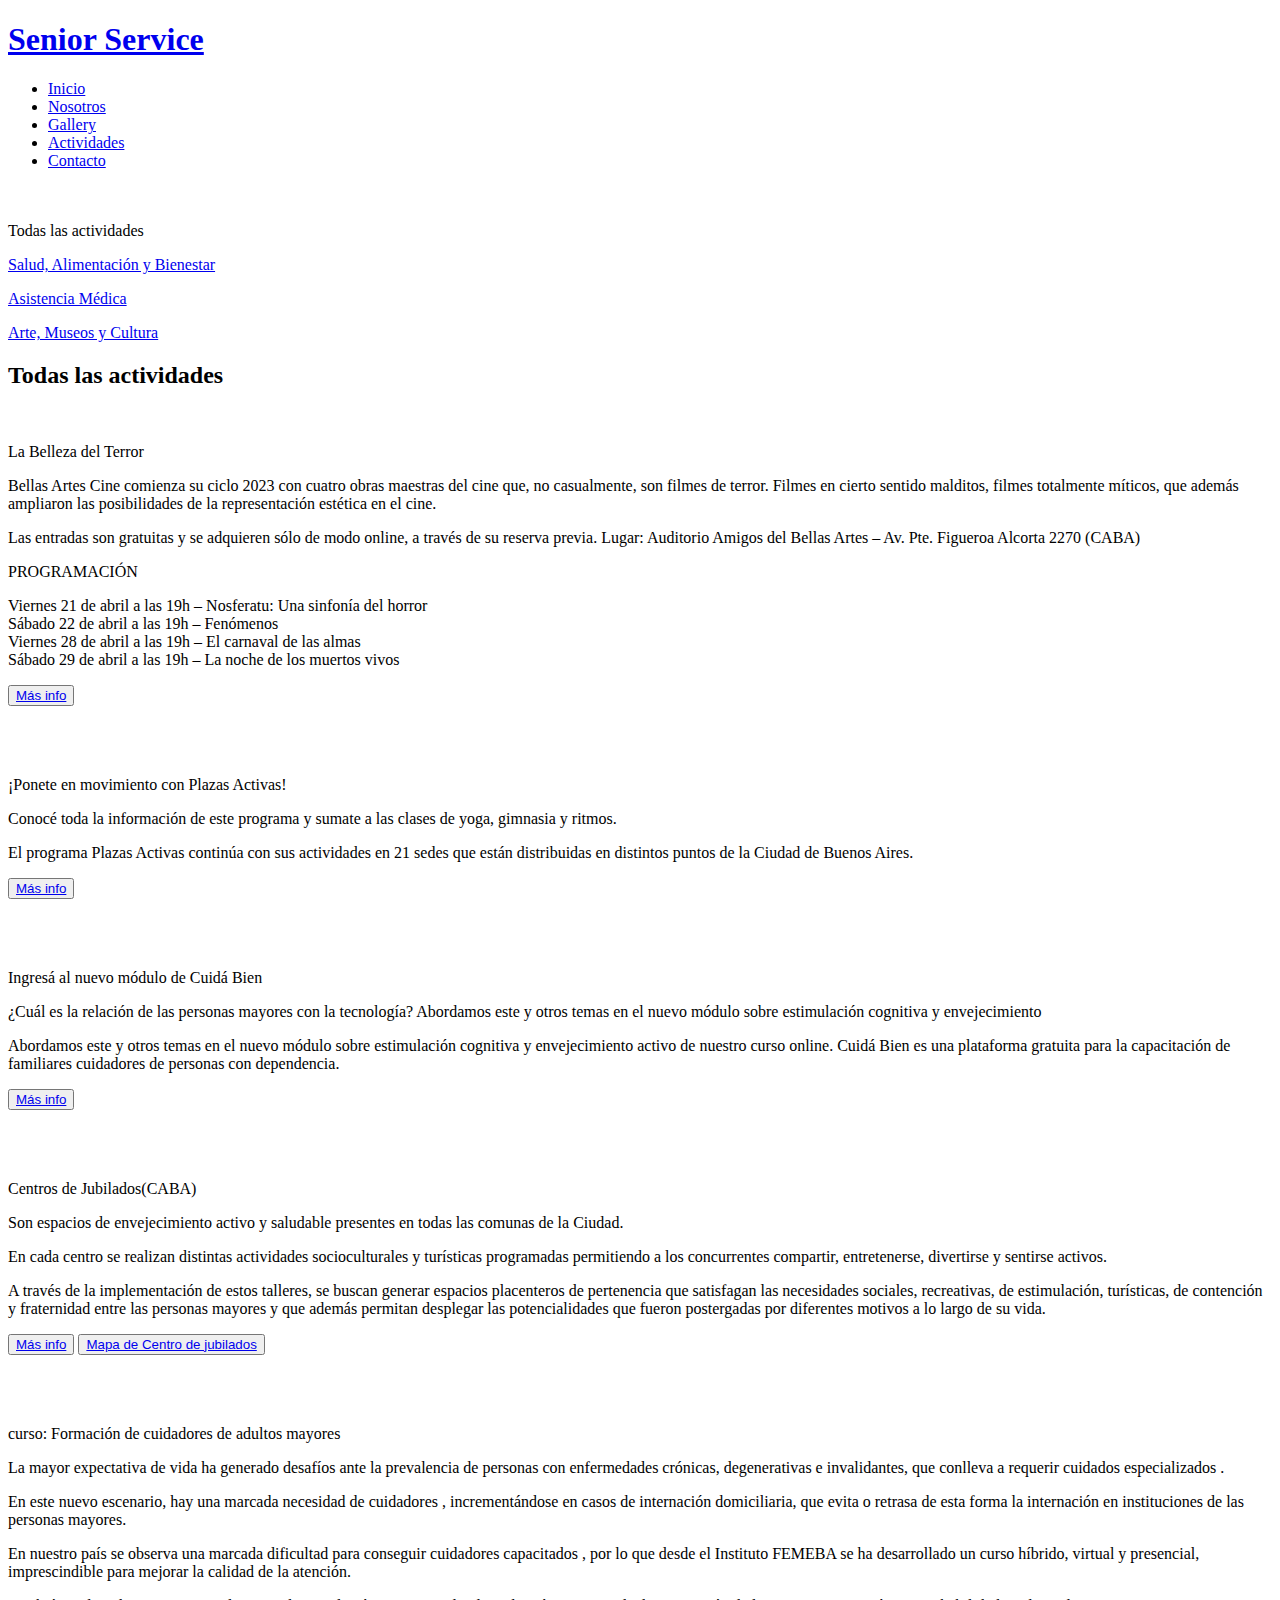
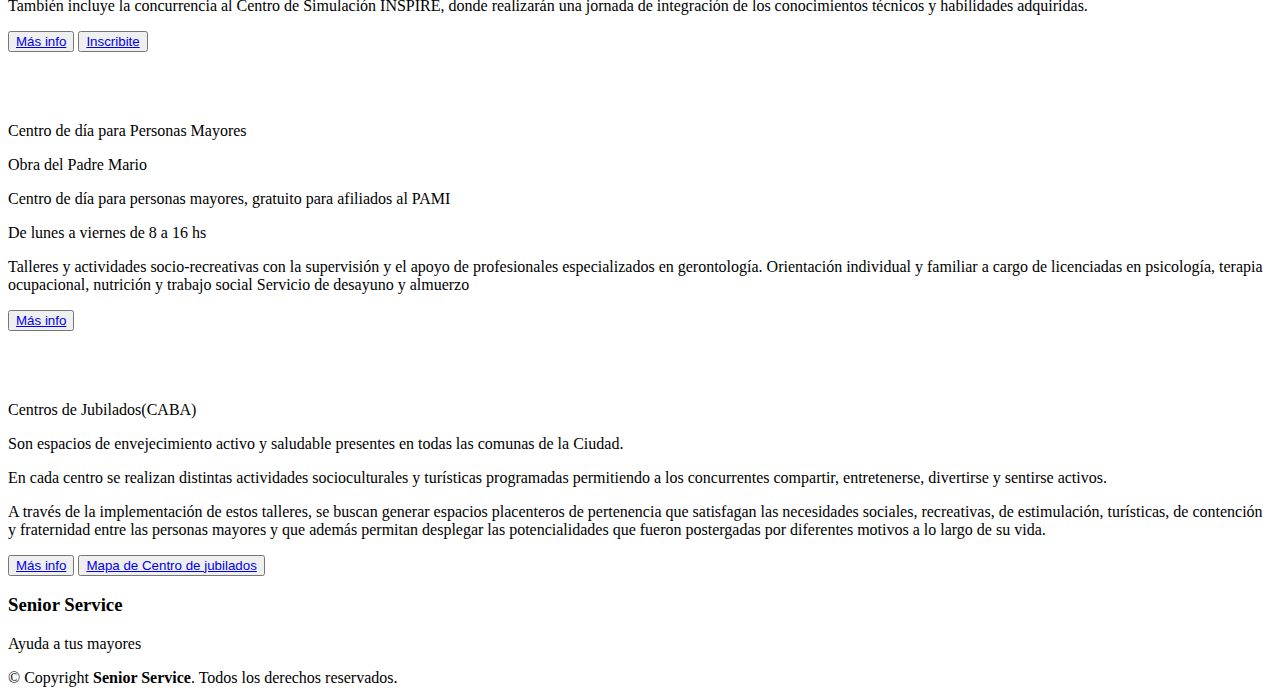
==== actividades.html @ 0757668c "Add files via upload" ====
<!DOCTYPE html>
<html lang="en">

<head>
  <meta charset="utf-8">
  <meta content="width=device-width, initial-scale=1.0" name="viewport">

  <title>Senior Service</title>
  <meta content="" name="description">
  <meta content="" name="keywords">

  <!-- Favicons -->
  <link href="assets/img/favicon.png" rel="icon">

  <!-- Google Fonts -->
  <link href="https://fonts.googleapis.com/css?family=Open+Sans:300,300i,400,400i,600,600i,700,700i|Raleway:300,300i,400,400i,500,500i,600,600i,700,700i|Poppins:300,300i,400,400i,500,500i,600,600i,700,700i" rel="stylesheet">

  <!-- Vendor CSS Files -->
  <link href="assets/vendor/bootstrap/css/bootstrap.min.css" rel="stylesheet">
  <link href="assets/vendor/bootstrap-icons/bootstrap-icons.css" rel="stylesheet">
  <link href="assets/vendor/boxicons/css/boxicons.min.css" rel="stylesheet">
  <link href="assets/vendor/glightbox/css/glightbox.min.css" rel="stylesheet">
  <link href="assets/vendor/remixicon/remixicon.css" rel="stylesheet">
  <link href="assets/vendor/swiper/swiper-bundle.min.css" rel="stylesheet">

  <!-- Template Main CSS File -->
  <link href="assets/css/style.css" rel="stylesheet">
</head>

<body>

  <!-- ======= Header ======= -->
  <header id="header" class="fixed-top">
    <div class="container d-flex align-items-center justify-content-between">

      <h1 class="logo"><a href="index.html">Senior Service </a></h1>
      <!-- Uncomment below if you prefer to use an image logo -->
      <!-- <a href="index.html" class="logo"><img src="assets/img/logo.png" alt="" class="img-fluid"></a>-->

      <!-- ======= menu ======= -->
      <nav id="navbar" class="navbar">
        <ul>
          <li><a  href="index.html">Inicio</a></li>
          <li><a href="nosotros.html"> Nosotros</a></li>
          <li><a href="gallery.html">Gallery</a></li>
          <li><a class="active" href="actividades.html">Actividades</a></li>
          <li><a href="contacto.html">Contacto</a></li>
        </ul>
        <i class="bi bi-list mobile-nav-toggle"></i>
      </nav>
      <!-- ======= fin menu ======= -->

    </div>
  </header><!-- End Header -->

  <main id="main">


    <!-- ======= Features Section ======= -->
    <br>
    <br>
    <section id="features" class="features">
      <div class="container">

        <div class="row">
          <div class="col-lg-4 col-md-6 icon-box">
            <div class="icon"><i class="bi bi-clipboard2-data-fill"></i></div>
            <a class="btn btn-primary disabled" aria-disabled="true" role="button" data-bs-toggle="button">Todas las actividades</a>
            <p class="description"></p>
          </div>
          
          <div class="col-lg-4 col-md-6 icon-box">
            <div class="icon"><i class="bi bi-heart-pulse-fill"></i></div>
            <a class="btn btn-outline-primary" href="sab.html" role="button">Salud, Alimentación y Bienestar</a>
            <p class="description"></p>
          </div>
          <div class="col-lg-4 col-md-6 icon-box">
            <div class="icon"><i class="bi bi-bandaid-fill"></i></div>
            <a class="btn btn-outline-primary" href="am.html" role="button">Asistencia Médica</a>
            <p class="description"></p>
          </div>
          
          <div class="row">
            <div class="col-lg-4 col-md-6 icon-box">
              <div class="icon"><i class="bi bi-brush-fill"></i></div>
              <a class="btn btn-outline-primary" href="lit.html" role="button">Arte, Museos y Cultura</a>              <p class="description"></p>
            </div>
        </div>

      </div>
    </section><!-- End Features Section -->

  </main><!-- End #main -->
  <!-- ======= My & Family Section ======= -->
  <section id="acti" class="acti">
    <div class="container">
      <div class="section-title">
        <h2>Todas las actividades</h2>
      </div>
      <div class="card-container">
        <div class="card">
        <div class="img-content">
          <img src="./assets/img/act/La Belleza del Terror.png" alt="">
        </div>
        <div class="content">
          <p class="heading">La Belleza del Terror</p>
          <p>
            Bellas Artes Cine comienza su ciclo 2023 con cuatro obras maestras del cine que, no casualmente, son filmes de terror. Filmes en cierto sentido malditos, filmes totalmente míticos, que además ampliaron las posibilidades de la representación estética en el cine.          </p>
          <p>
            Las entradas son gratuitas y se adquieren sólo de modo online, a través de su reserva previa.
            Lugar: Auditorio Amigos del Bellas Artes – Av. Pte. Figueroa Alcorta 2270 (CABA)
          </p>
          <p>PROGRAMACIÓN
            <li>Viernes 21 de abril a las 19h – Nosferatu: Una sinfonía del horror</li>
            <li>Sábado 22 de abril a las 19h – Fenómenos</li>
            <li>Viernes 28 de abril a las 19h – El carnaval de las almas</li>
            <li>Sábado 29 de abril a las 19h – La noche de los muertos vivos</li>
          </p>
        </div>
      </div>
      <button type="button" class="btn btn-outline-primary"> <a href="https://amigosdelbellasartes.org.ar/la-belleza-del-terror/">Más info</a> </button>
      </div>
      <br>
      <br>
      <div class="card-container">
        <div class="card">
        <div class="img-content">
          <img src="./assets/img/act/plazas_activas.jpg" alt="">
        </div>
        <div class="content">
          <p class="heading">¡Ponete en movimiento con Plazas Activas!</p>
          <p>
            Conocé toda la información de este programa y sumate a las clases de yoga, gimnasia y ritmos.
          </p>
          <p>
            El programa Plazas Activas continúa con sus actividades en 21 sedes 
            que están distribuidas en distintos puntos de la Ciudad de Buenos Aires.
          </p>
        </div>
      </div>
      <button type="button" class="btn btn-outline-primary"> <a href="https://portalinscripciones.scp.buenosaires.gob.ar/#/actividades/7/?taller=plazas%20activas">Más info</a> </button>
      </div>
      <br>
      <br>
      <div class="card-container">
        <div class="card">
        <div class="img-content">
          <img src="./assets/img/act/cuidadores.jpg" alt="">
        </div>
        <div class="content">
          <p class="heading">Ingresá al nuevo módulo de Cuidá Bien</p>
          <p>
            ¿Cuál es la relación de las personas mayores con la tecnología? Abordamos este y otros temas en el nuevo módulo sobre estimulación cognitiva y envejecimiento
          </p>
          <p>
            Abordamos este y otros temas en el nuevo módulo sobre estimulación cognitiva y envejecimiento activo de nuestro curso online.
            Cuidá Bien es una plataforma gratuita para la capacitación de familiares cuidadores de personas con dependencia.
          </p>
        </div>
      </div>
      <button type="button" class="btn btn-outline-primary"> <a href=" https://curso.cuidabien.org/">Más info</a> </button>
      </div>
      <br>
      <br>
      <div class="card-container">
        <div class="card">
        <div class="img-content">
          <img src="./assets/img/act/Centros-de-Jubilados.jpg" alt="">
        </div>
        <div class="content">
          <p class="heading">Centros de Jubilados(CABA)</p>
            <p>
              Son espacios de envejecimiento activo y saludable presentes en todas las comunas de la Ciudad.
            </p>
            <p>
              En cada centro se realizan distintas actividades socioculturales y turísticas programadas permitiendo a los concurrentes compartir, entretenerse, divertirse y sentirse activos.
            <p>
              A través de la implementación de estos talleres, se buscan generar espacios placenteros de pertenencia que satisfagan las necesidades sociales, recreativas, de estimulación, turísticas, de contención y fraternidad entre las personas mayores y que además permitan desplegar las potencialidades que fueron postergadas por diferentes motivos a lo largo de su vida.
            </p>
        </div>
      </div>
      <button type="button" class="btn btn-outline-primary"> <a href="https://buenosaires.gob.ar/participacion-socio-cultural/centros-de-jubilados">Más info</a> </button>
      <button type="button" class="btn btn-outline-primary"> <a href="https://epok.buenosaires.gob.ar/mapasadmin/mapa_embebido/centros_de_jubilados">Mapa de Centro de jubilados</a> </button>
      </div>
      <br>
      <br>
      <div class="card-container">
        <div class="card">
        <div class="img-content">
          <img src="./assets/img/act/formacion.jpg" alt="">
        </div>
        <div class="content">
          <p class="heading">curso: Formación de cuidadores de adultos mayores</p>
            <p>
              La mayor expectativa de vida ha generado desafíos ante la prevalencia de personas con enfermedades crónicas, degenerativas e invalidantes, que conlleva a requerir cuidados especializados .
            </p>
            <p>
              En este nuevo escenario, hay una marcada necesidad de cuidadores , incrementándose en casos de internación domiciliaria, que evita o retrasa  de esta forma la internación en instituciones de las personas mayores.
            </p>
            <p>
              En nuestro país se observa una marcada dificultad para conseguir cuidadores capacitados , por lo que desde el Instituto FEMEBA se ha desarrollado un curso híbrido, virtual y presencial, imprescindible para mejorar la calidad de la atención.
            </p>
            <p>
              También incluye la concurrencia al Centro de Simulación INSPIRE, donde realizarán una jornada de integración de los conocimientos técnicos y habilidades adquiridas.
            </p>
        </div>
      </div>
      <button type="button" class="btn btn-outline-primary"> <a href="https://www.fundacionfemeba.org.ar/blog/curso-4/post/curso-formacion-de-cuidadores-de-adultos-mayores-50240">Más info</a></button>
      <button type="button" class="btn btn-outline-primary"> <a href="https://docs.google.com/forms/d/e/1FAIpQLSdC10jcxBGBRLVCrKYku5BlVhqmt6hs8e-uDL2zvCF5PKDiJg/viewform">Inscribite</a></button>
      </div>
      </div>
      <br>
      <br>
      <div class="card-container">
        <div class="card">
        <div class="img-content">
          <img src="./assets/img/act/centropm.jpg" alt="">
        </div>
        <div class="content">
          <p class="heading">Centro de día para Personas Mayores</p>
            <p>
              Obra del Padre Mario
            </p>
            <p>
              Centro de día para personas mayores, gratuito para afiliados al PAMI
            </p>
            <p>
              De lunes a viernes de 8 a 16 hs
            </p>
            <p>
              Talleres y actividades socio-recreativas con la supervisión y el apoyo de profesionales  especializados en gerontología.
              Orientación individual y familiar  a cargo de licenciadas en psicología, terapia ocupacional, nutrición y trabajo social
              Servicio de desayuno y almuerzo
            </p>
        </div>
      </div>
      <button type="button" class="btn btn-outline-primary"> <a href="mailto:terceraedad@padremario.org">Más info</a></button>
      </div>
      <br>
      <br>
      <div class="card-container">
        <div class="card">
        <div class="img-content">
          <img src="./assets/img/act/Centros-de-Jubilados.jpg" alt="">
        </div>
        <div class="content">
          <p class="heading">Centros de Jubilados(CABA)</p>
            <p>
              Son espacios de envejecimiento activo y saludable presentes en todas las comunas de la Ciudad.
            </p>
            <p>
              En cada centro se realizan distintas actividades socioculturales y turísticas programadas permitiendo a los concurrentes compartir, entretenerse, divertirse y sentirse activos.
            <p>
              A través de la implementación de estos talleres, se buscan generar espacios placenteros de pertenencia que satisfagan las necesidades sociales, recreativas, de estimulación, turísticas, de contención y fraternidad entre las personas mayores y que además permitan desplegar las potencialidades que fueron postergadas por diferentes motivos a lo largo de su vida.
            </p>
        </div>
      </div>
      <button type="button" class="btn btn-outline-primary"> <a href="https://buenosaires.gob.ar/participacion-socio-cultural/centros-de-jubilados">Más info</a> </button>
      <button type="button" class="btn btn-outline-primary"> <a href="https://epok.buenosaires.gob.ar/mapasadmin/mapa_embebido/centros_de_jubilados">Mapa de Centro de jubilados</a> </button>
      </div>

  </section>

  <!-- ======= Footer ======= -->
  <footer id="footer">
    <div class="container">
      <h3>Senior Service</h3>
      <p>Ayuda a tus mayores</p>
      <div class="social-links">
        <a href="#" class="twitter"><i class="bx bxl-twitter"></i></a>
        <a href="#" class="facebook"><i class="bx bxl-facebook"></i></a>
        <a href="#" class="instagram"><i class="bx bxl-instagram"></i></a>
        <a href="#" class="google-plus"><i class="bx bxl-skype"></i></a>
        <a href="#" class="linkedin"><i class="bx bxl-linkedin"></i></a>
      </div>
      <div class="copyright">
        &copy; Copyright <strong><span>Senior Service</span></strong>. Todos los derechos reservados.
      
  </footer><!-- End Footer -->

  <a href="#" class="back-to-top d-flex align-items-center justify-content-center"><i class="bi bi-arrow-up-short"></i></a>

  <!-- Vendor JS Files -->
  <script src="assets/vendor/bootstrap/js/bootstrap.bundle.min.js"></script>
  <script src="assets/vendor/glightbox/js/glightbox.min.js"></script>
  <script src="assets/vendor/isotope-layout/isotope.pkgd.min.js"></script>
  <script src="assets/vendor/swiper/swiper-bundle.min.js"></script>
  <script src="assets/vendor/php-email-form/validate.js"></script>

  <!-- Template Main JS File -->
  <script src="assets/js/main.js"></script>

</body>

</html>
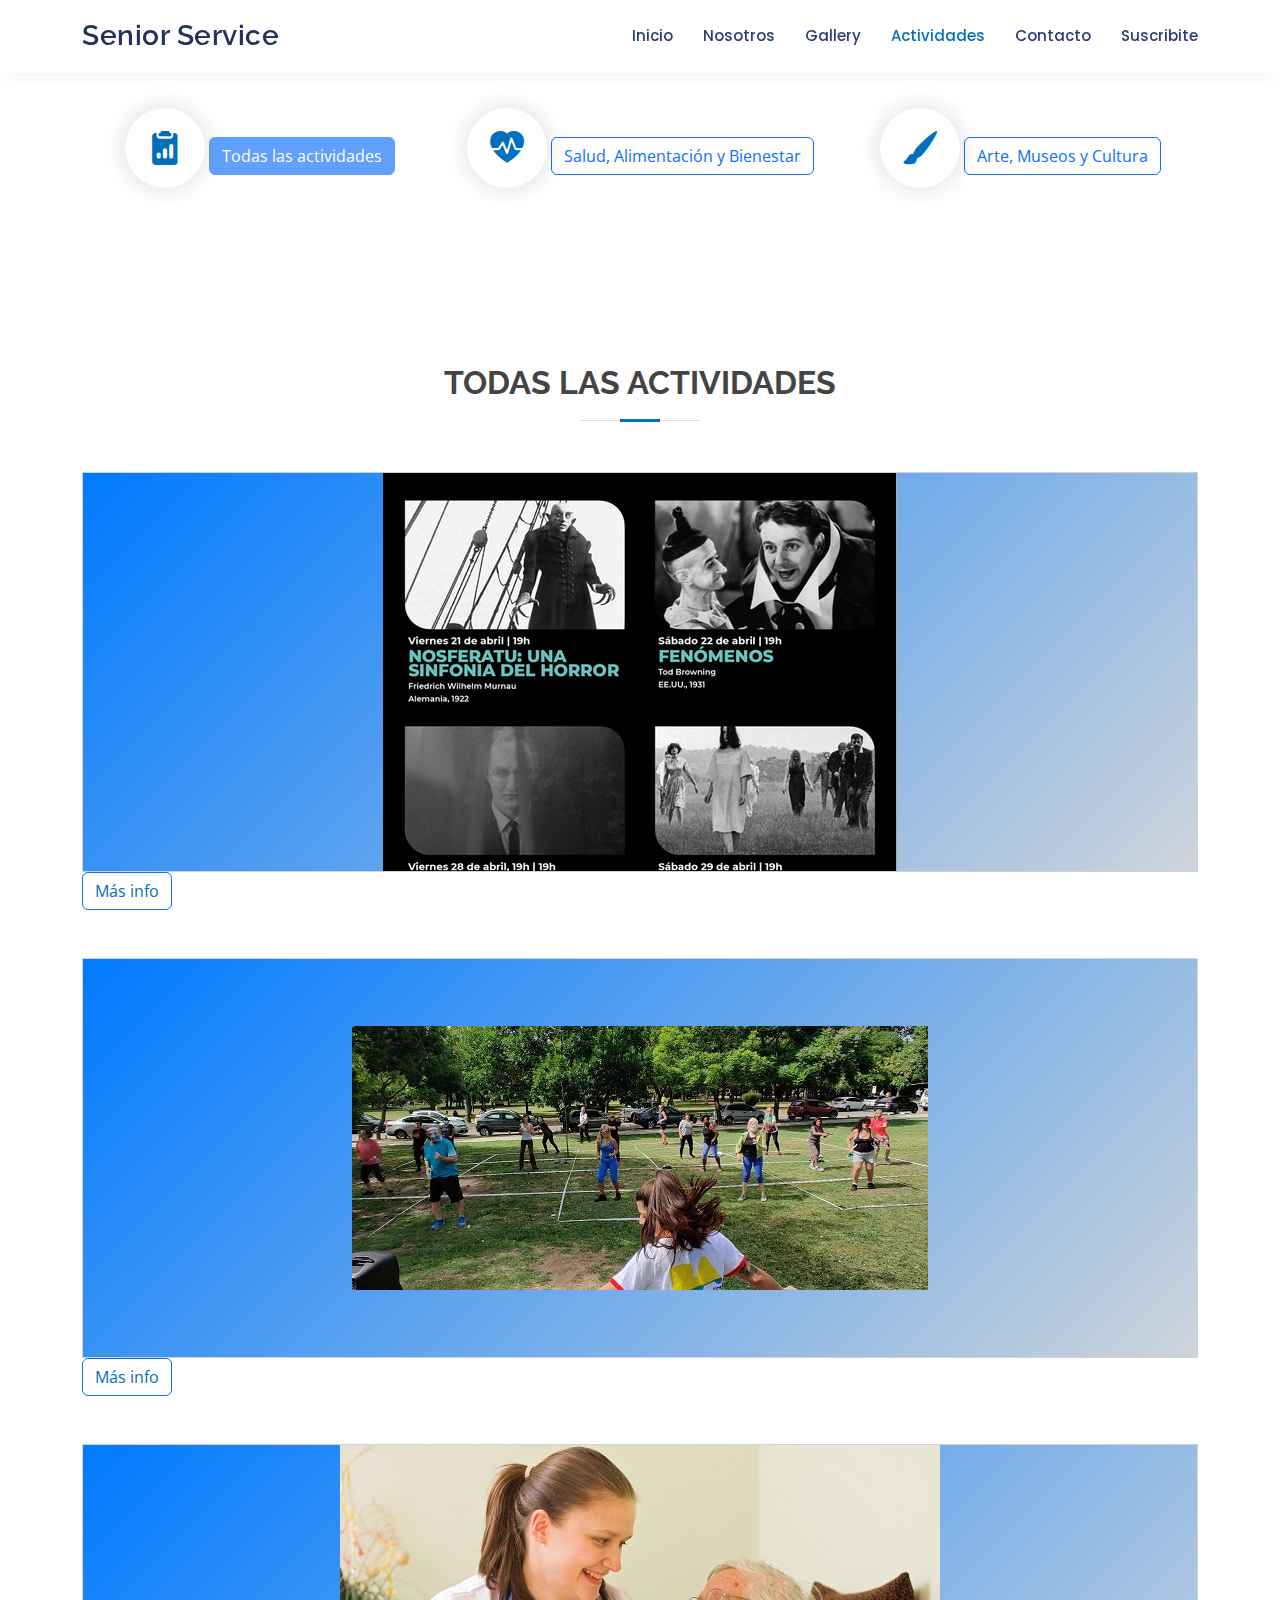
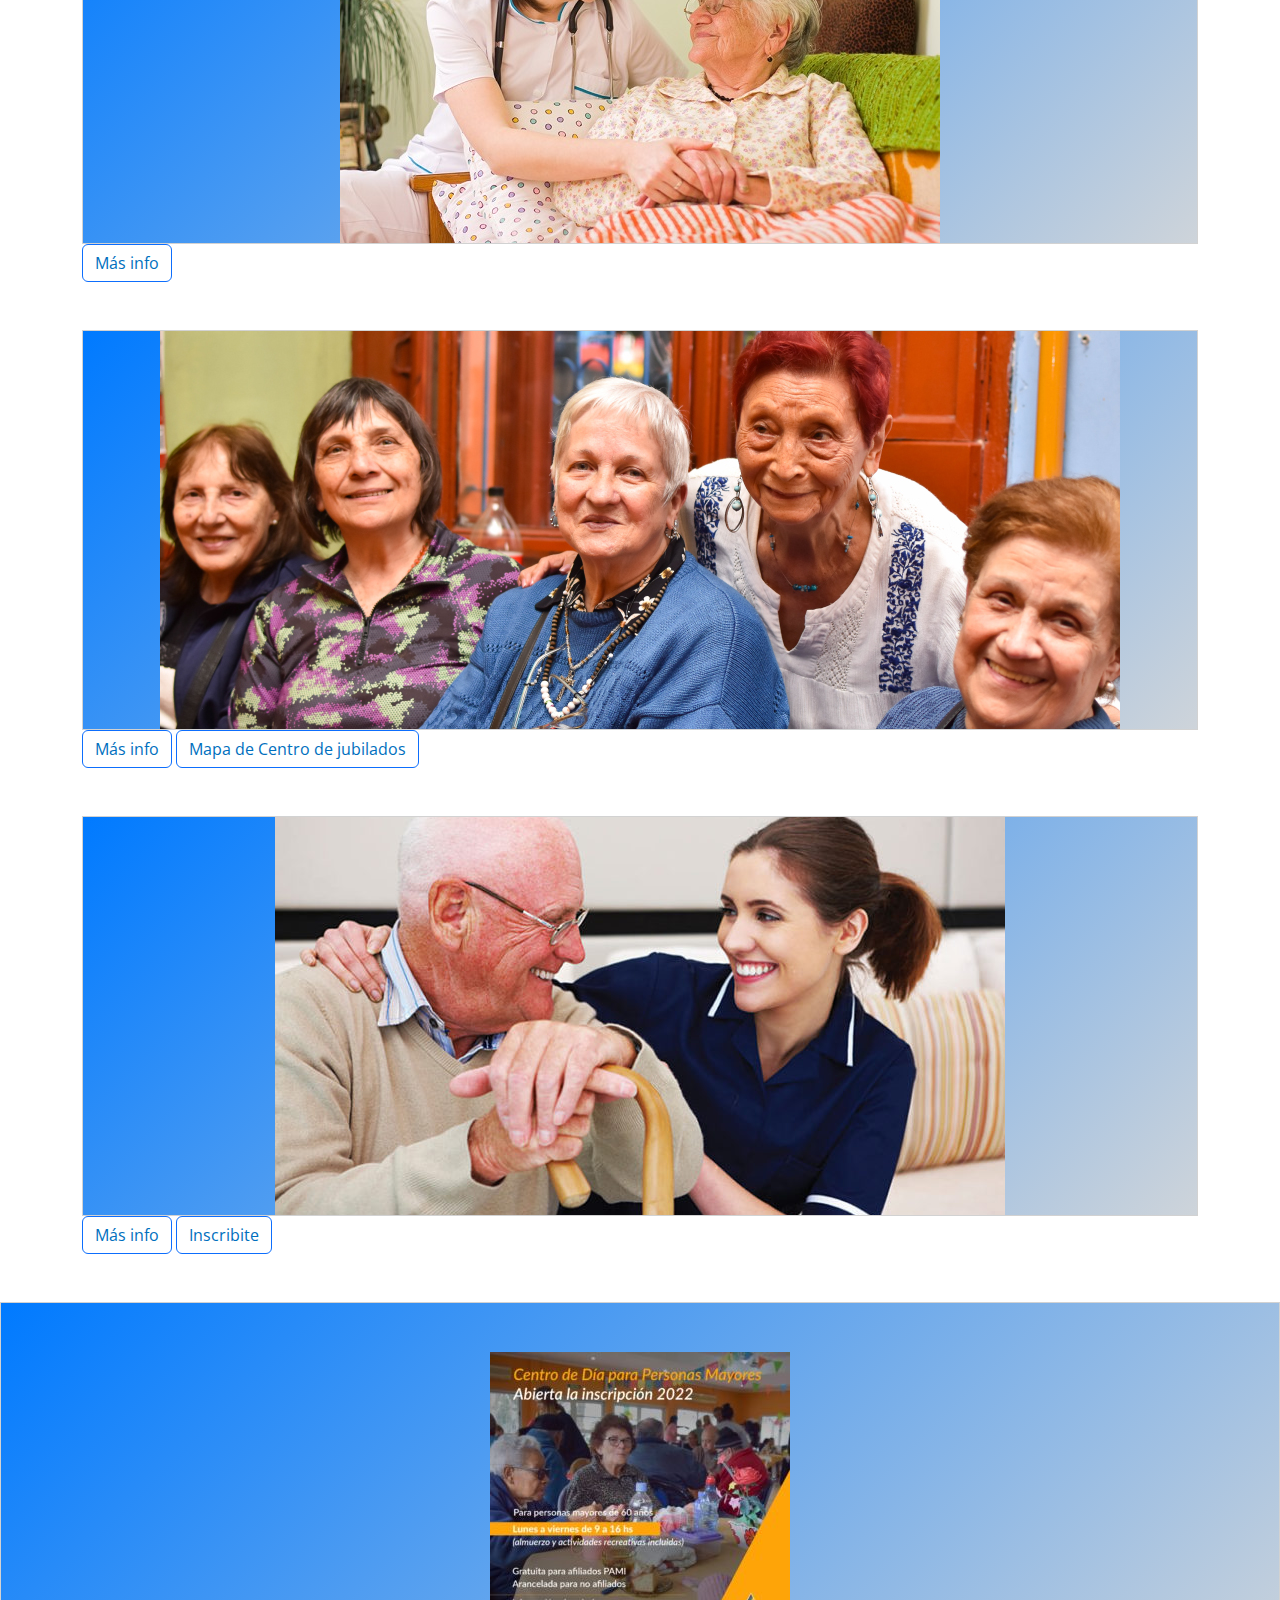
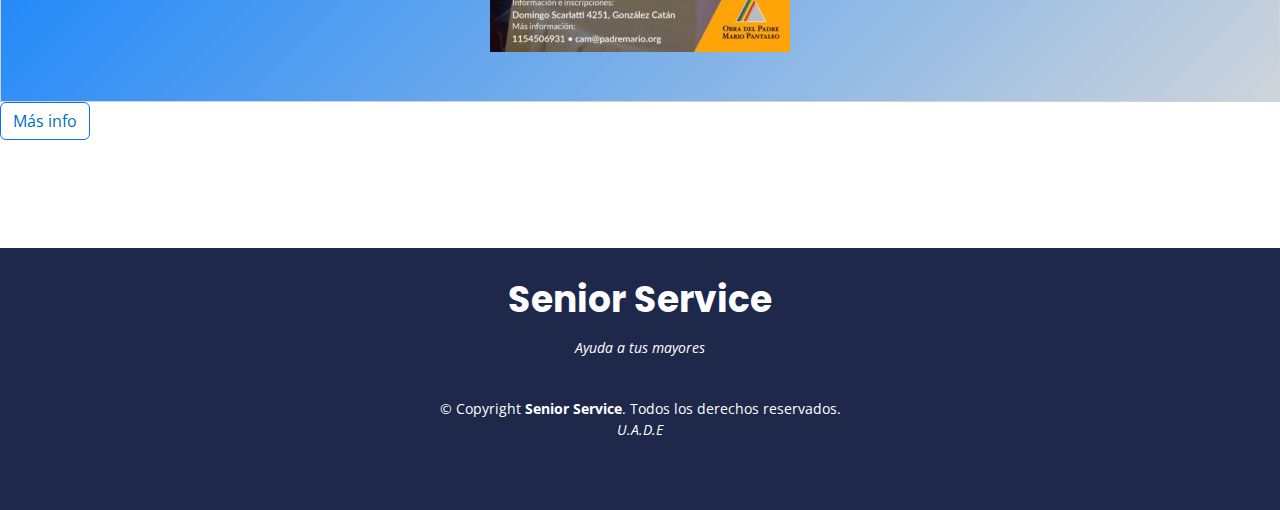
==== commit 9a803dd5: "v2" ====
--- a/actividades.html
+++ b/actividades.html
@@ -34,8 +34,7 @@
     <div class="container d-flex align-items-center justify-content-between">
 
       <h1 class="logo"><a href="index.html">Senior Service </a></h1>
-      <!-- Uncomment below if you prefer to use an image logo -->
-      <!-- <a href="index.html" class="logo"><img src="assets/img/logo.png" alt="" class="img-fluid"></a>-->
+    
 
       <!-- ======= menu ======= -->
       <nav id="navbar" class="navbar">
@@ -45,6 +44,7 @@
           <li><a href="gallery.html">Gallery</a></li>
           <li><a class="active" href="actividades.html">Actividades</a></li>
           <li><a href="contacto.html">Contacto</a></li>
+          <li><a id="Suscribite" href="subs.html">Suscribite</a></li>
         </ul>
         <i class="bi bi-list mobile-nav-toggle"></i>
       </nav>
@@ -75,17 +75,11 @@
             <p class="description"></p>
           </div>
           <div class="col-lg-4 col-md-6 icon-box">
-            <div class="icon"><i class="bi bi-bandaid-fill"></i></div>
-            <a class="btn btn-outline-primary" href="am.html" role="button">Asistencia Médica</a>
+            <div class="icon"><i class="bi bi-brush-fill"></i></div>
+            <a class="btn btn-outline-primary" href="lit.html" role="button">Arte, Museos y Cultura</a>
             <p class="description"></p>
           </div>
           
-          <div class="row">
-            <div class="col-lg-4 col-md-6 icon-box">
-              <div class="icon"><i class="bi bi-brush-fill"></i></div>
-              <a class="btn btn-outline-primary" href="lit.html" role="button">Arte, Museos y Cultura</a>              <p class="description"></p>
-            </div>
-        </div>
 
       </div>
     </section><!-- End Features Section -->
@@ -118,7 +112,7 @@
           </p>
         </div>
       </div>
-      <button type="button" class="btn btn-outline-primary"> <a href="https://amigosdelbellasartes.org.ar/la-belleza-del-terror/">Más info</a> </button>
+      <button type="button" class="btn btn-outline-primary"> <a target="_blank" href="https://amigosdelbellasartes.org.ar/la-belleza-del-terror/">Más info</a> </button>
       </div>
       <br>
       <br>
@@ -138,7 +132,7 @@
           </p>
         </div>
       </div>
-      <button type="button" class="btn btn-outline-primary"> <a href="https://portalinscripciones.scp.buenosaires.gob.ar/#/actividades/7/?taller=plazas%20activas">Más info</a> </button>
+      <button type="button" class="btn btn-outline-primary"> <a target="_blank" href="https://portalinscripciones.scp.buenosaires.gob.ar/#/actividades/7/?taller=plazas%20activas">Más info</a> </button>
       </div>
       <br>
       <br>
@@ -158,7 +152,7 @@
           </p>
         </div>
       </div>
-      <button type="button" class="btn btn-outline-primary"> <a href=" https://curso.cuidabien.org/">Más info</a> </button>
+      <button type="button" class="btn btn-outline-primary"> <a target="_blank" href=" https://curso.cuidabien.org/">Más info</a> </button>
       </div>
       <br>
       <br>
@@ -179,8 +173,8 @@
             </p>
         </div>
       </div>
-      <button type="button" class="btn btn-outline-primary"> <a href="https://buenosaires.gob.ar/participacion-socio-cultural/centros-de-jubilados">Más info</a> </button>
-      <button type="button" class="btn btn-outline-primary"> <a href="https://epok.buenosaires.gob.ar/mapasadmin/mapa_embebido/centros_de_jubilados">Mapa de Centro de jubilados</a> </button>
+      <button type="button" class="btn btn-outline-primary"> <a target="_blank" href="https://buenosaires.gob.ar/participacion-socio-cultural/centros-de-jubilados">Más info</a> </button>
+      <button type="button" class="btn btn-outline-primary"> <a target="_blank" href="https://epok.buenosaires.gob.ar/mapasadmin/mapa_embebido/centros_de_jubilados">Mapa de Centro de jubilados</a> </button>
       </div>
       <br>
       <br>
@@ -205,8 +199,8 @@
             </p>
         </div>
       </div>
-      <button type="button" class="btn btn-outline-primary"> <a href="https://www.fundacionfemeba.org.ar/blog/curso-4/post/curso-formacion-de-cuidadores-de-adultos-mayores-50240">Más info</a></button>
-      <button type="button" class="btn btn-outline-primary"> <a href="https://docs.google.com/forms/d/e/1FAIpQLSdC10jcxBGBRLVCrKYku5BlVhqmt6hs8e-uDL2zvCF5PKDiJg/viewform">Inscribite</a></button>
+      <button type="button" class="btn btn-outline-primary"> <a target="_blank" href="https://www.fundacionfemeba.org.ar/blog/curso-4/post/curso-formacion-de-cuidadores-de-adultos-mayores-50240">Más info</a></button>
+      <button type="button" class="btn btn-outline-primary"> <a target="_blank" href="https://docs.google.com/forms/d/e/1FAIpQLSdC10jcxBGBRLVCrKYku5BlVhqmt6hs8e-uDL2zvCF5PKDiJg/viewform">Inscribite</a></button>
       </div>
       </div>
       <br>
@@ -234,30 +228,10 @@
             </p>
         </div>
       </div>
-      <button type="button" class="btn btn-outline-primary"> <a href="mailto:terceraedad@padremario.org">Más info</a></button>
-      </div>
-      <br>
-      <br>
-      <div class="card-container">
-        <div class="card">
-        <div class="img-content">
-          <img src="./assets/img/act/Centros-de-Jubilados.jpg" alt="">
-        </div>
-        <div class="content">
-          <p class="heading">Centros de Jubilados(CABA)</p>
-            <p>
-              Son espacios de envejecimiento activo y saludable presentes en todas las comunas de la Ciudad.
-            </p>
-            <p>
-              En cada centro se realizan distintas actividades socioculturales y turísticas programadas permitiendo a los concurrentes compartir, entretenerse, divertirse y sentirse activos.
-            <p>
-              A través de la implementación de estos talleres, se buscan generar espacios placenteros de pertenencia que satisfagan las necesidades sociales, recreativas, de estimulación, turísticas, de contención y fraternidad entre las personas mayores y que además permitan desplegar las potencialidades que fueron postergadas por diferentes motivos a lo largo de su vida.
-            </p>
-        </div>
-      </div>
-      <button type="button" class="btn btn-outline-primary"> <a href="https://buenosaires.gob.ar/participacion-socio-cultural/centros-de-jubilados">Más info</a> </button>
-      <button type="button" class="btn btn-outline-primary"> <a href="https://epok.buenosaires.gob.ar/mapasadmin/mapa_embebido/centros_de_jubilados">Mapa de Centro de jubilados</a> </button>
-      </div>
+      <button type="button" class="btn btn-outline-primary"> <a target="_blank" href="mailto:terceraedad@padremario.org">Más info</a></button>
+      </div>
+      <br>
+      <br>
 
   </section>
 
@@ -267,14 +241,11 @@
       <h3>Senior Service</h3>
       <p>Ayuda a tus mayores</p>
       <div class="social-links">
-        <a href="#" class="twitter"><i class="bx bxl-twitter"></i></a>
-        <a href="#" class="facebook"><i class="bx bxl-facebook"></i></a>
-        <a href="#" class="instagram"><i class="bx bxl-instagram"></i></a>
-        <a href="#" class="google-plus"><i class="bx bxl-skype"></i></a>
-        <a href="#" class="linkedin"><i class="bx bxl-linkedin"></i></a>
+
       </div>
       <div class="copyright">
         &copy; Copyright <strong><span>Senior Service</span></strong>. Todos los derechos reservados.
+        <P>U.A.D.E</P>
       
   </footer><!-- End Footer -->
 
